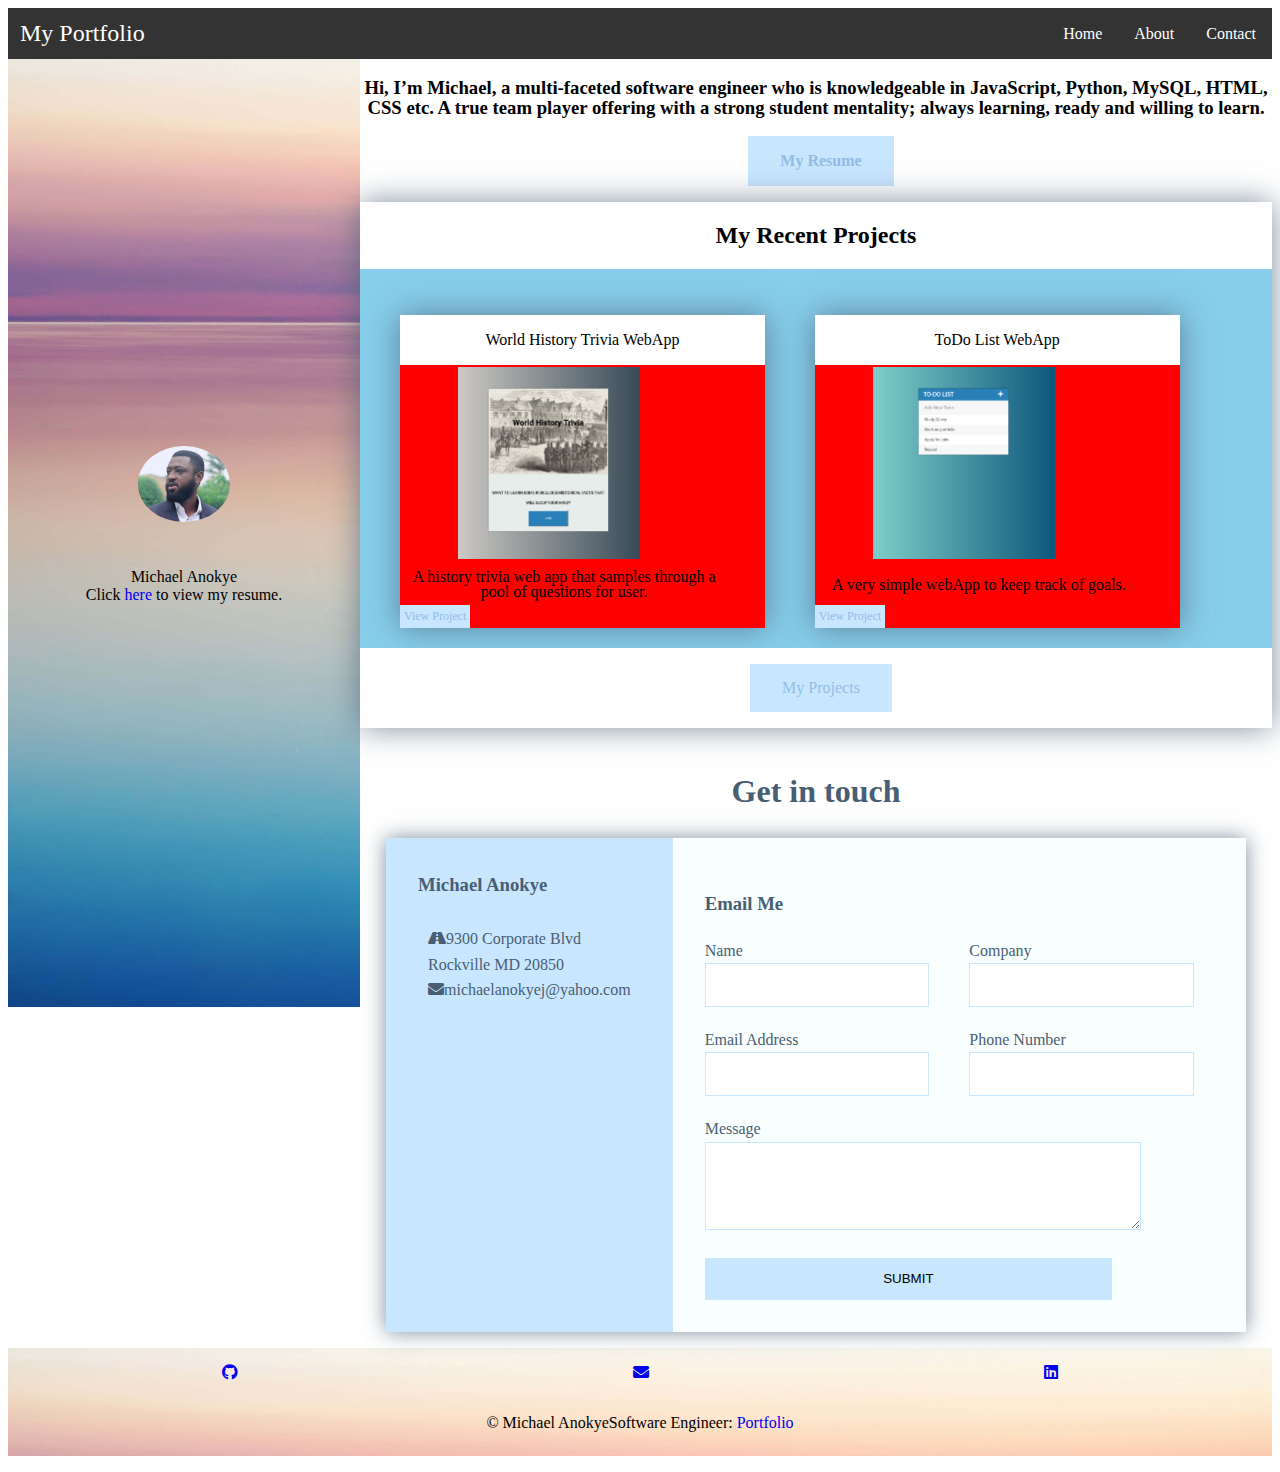
==== index.html @ 2f45b7c4 "added background picture for header" ====
<!DOCTYPE html>
<html lang="en">
<head>
    <meta charset="UTF-8">
    <meta name="viewport" content="width=device-width, initial-scale=1.0">
    <meta http-equiv="X-UA-Compatible" content="ie=edge">
    <link rel="stylesheet" href="assets/css/main.css" />
    <link rel="stylesheet" href="https://cdnjs.cloudflare.com/ajax/libs/font-awesome/5.10.2/css/all.css">
     <link rel="stylesheet" href="https://cdnjs.cloudflare.com/ajax/libs/animate.css/3.7.2/animate.css">
    <link href="https://fonts.googleapis.com/css?family=Roboto" rel="stylesheet">
    <!-- <link href="assets/css/fonts/Roboto" rel="stylesheet"> -->
    <script type="text/javascript" src="assets/js/lib/jquery-3.4.1.min.js"></script>

    <title>My Portfolio</title>
</head>
<body>

    <!-- Navbar -->
    <nav class="navbar">
        <div class="brandTitle"><a href="index.html">My Portfolio</a></div>

        <!-- hanburger menu Markup -->
        <!-- <a href="" class="toggle-button">
            <span class="bar"></span>
            <span class="bar"></span>
            <span class="bar"></span>
        </a> -->
        <div class="navLinks">
            <ul>
                <li><a href="index.html">Home</a></li>
                <li><a href="resume.html" target="_blank">About</a></li>
                <li><a href="#contact">Contact</a></li>
            </ul>
        </div>
    </nav>

    <!-- Header -->
 <!--    Header will stick on the left side when website is opened on a desktop 
    header will go up the stack when it is opened on a mobile device -->
    <div id="wrapper">
        <header id="header" class="center">
            <img src="assets/images/profilePicture.jpg" alt="my profile picture" class="avatar">
            <p>
                Michael Anokye <br />
                Click <a href="resume.html">here</a> to view my resume.
            </p>
        </header>

    <section id ="main">

    <!-- Bio and Heading Section -->
        <div class="bio">
            <h3>Hi, I’m Michael, a multi-faceted software engineer who is knowledgeable in JavaScript, Python, MySQL, HTML, CSS etc. A true team player offering with a strong student mentality; always learning, ready and willing to learn. 
            </h3>
            <ul class="links">
            <li><a class="linkButton center" href="resume.html" >My Resume</a></li>
            </ul>
        </div>

        <!-- <hr /> -->

    <!-- Project Section     -->
        <div id ="projects">
                <h2 class="sectionTitle center">My Recent Projects</h2>
                <div class="projectContainer">
                    <ul>
                        <li> <div class="title">World History Trivia WebApp</div>
                            <!-- <a href="projects/gallery.html" class="image fit" target="_blank"><img src="projects/gallery.gif" alt="picture of gallery website" /></a> -->

                            <img src="assets/images/quizapp.png" alt="quizapp screenshot" class="projectImage">
                            <p class="center description">A history trivia web app that samples through a pool of questions for user.</p>
                            <a href="https://michaelanokyej.github.io/quizapp/" class ="projectButton" target="_blank">View Project</a>

                            <!-- <p class =" center projectButton">View <a href="https://michaelanokyej.github.io/quizapp/"> Project</a></p>  --> 
                        </li>

                        <li> <div class="title">ToDo List WebApp</div>
                           <img src="assets/images/todoList.png" alt="Todo List screenshot" class="projectImage" />
                            <p class="center description">A very simple webApp to keep track of goals.</p>
                            <a href="https://michaelanokyej.github.io/toDoListProject/" class ="projectButton" target="_blank">View Project</a>

                          <!--   <p class =" center projectButton">View <a href="https://michaelanokyej.github.io/toDoListProject/"> Project</a></p>  -->
                        </li>
                    </ul>
            </div>
             <ul class="links center">
            <li><a class="linkButton center" href="projects.html" >My Projects</a></li>
            </ul>
        </div>

        <!-- <hr /> -->

    <!-- Contact Section -->
        <div id= "contact">
          <h1 class="center contactMessage">Get in touch</h1>
          <div class="contactWrapper animated bounceInLeft">
              <div class="myInfo">
                  <h3>Michael Anokye</h3>
                  <ul>
                      <li><i class="fas fa-road"></i>9300 Corporate  Blvd<br /> Rockville MD 20850</li>
                      <li><i class="fas fa-envelope"></i>michaelanokyej@yahoo.com</li>
                  </ul>
              </div>

              <div class="contactForm">
                  <h3>Email Me</h3>
                  <form action="mailto:michaelanokyej@yahoo.com">
                      <p>
                          <label>Name</label>
                          <input type="text" name="name">
                      </p>
                      <p>
                          <label>Company</label>
                          <input type="email" name="company">
                      </p>
                      <p>
                          <label>Email Address</label>
                          <input type="email" name="email">
                      </p>
                      <p>
                          <label>Phone Number</label>
                          <input type="Number" name="phone">
                      </p>
                      <p class="full">
                          <label>Message</label>
                          <textarea name="message" rows="4"></textarea>
                      </p>
                      <p class="full">
                          <button>Submit</button>
                      </p>
                  </form>
              </div>
          </div>
        </div>
    </section>

    </div>

    <!-- Footer -->
    <section id="footer">
        <footer>
        <div class="social">
            <ul class="socials">
                <li class="center"><a href="https://github.com/michaelanokyej"><span class="label"><i class="fab fa-github"></i></span></a></li>
                <li class="center"><a href="mailto:michaelanokyej@yahoo.com"><span class="label"><i class="fas fa-envelope"></i></span></a></li>
                <li class="center"><a href="https://www.linkedin.com/in/michael-anokye-7125ba175/"><span class="label"><i class="fab fa-linkedin"></i></i></span></a></li>
            </ul>
            <ul class="copyright center">
                <li>&copy; Michael Anokye</li><li>Software Engineer: <a target="_blank" href="https://github.com/michaelanokyej">Portfolio</a></li>
            </ul>
        </footer>
    </section>

<script type="text/javascript" src="assets/js/portfolio.js"></script>
</body>
</html>
---- assets/css/main.css ----
body*/
body * {
	font-family: 'Roboto', sans-serif;
	margin: 0;
	padding: 0;
}

a{
	text-decoration: none;
}

/*Wrapper*/
#wrapper{
	/*display: flex;*/
	/*flex-direction: row;*/
	/*align-items: center;*/
	height: 100%;
	width: 100%
}

/*Header*/
header{
padding: 24px;
flex-direction: column;
flex: 1;
}


/*Main body*/
#main{
	/*background-color: #A9BDC1;*/
	display: flex;
	flex: 3;
	flex-direction: column;
	width: 100%;
}

div.bio{
	font-size: 1em;
	font-weight: bold;
	line-height: 20px;
	text-align: center;
}

#projects{
	padding: 0px;
	margin: 0px;
}

/*Contact form on Mobile*/

#contact{
	box-sizing: border-box;
	/* background-color: yellow; */
	color: #485e74;
	line-height: 1.6;
	padding: 1em;
	max-width: 1170px;
	margin: auto;
	margin-right: auto;
}

div.contactWrapper{
	box-shadow: 0 0 20px rgba(72, 94, 115, 0.7);
}

div.contactWrapper > *{
	padding: 1em;
}

div.myInfo{
	background: #c9e6ff;
}

div.myInfo h3{
	text-align: center;
	margin: 0 0 1rem 0;
}

div.myInfo ul{
	text-align: center;
	margin: 0 0 1rem 0;
	padding: 10px;
}

div.contactForm{
	background: #f9feff;
}

div.contactForm form{
	display: grid;
	grid-template-columns: 1fr 1fr;
	grid-gap: 20px;
}

div.contactForm form label{
	display: block;
}

div.contactForm form p{
	margin: 0;
}

div.contactForm form .full{
	grid-column: 1 / 3;
}

div.contactForm form button, div.contactForm form input, div.contactForm form textarea{
	width: 80%;
	padding: 1em;
	border: 1px solid #c9e6ff;
}

div.contactForm form button{
	background: #c9e6ff;
	border: 0;
	text-transform: uppercase;
}

div.contactForm form button:hover, div.contactForm form button:focus{
	background: #92bde7;
	color: #f9feff;
	outline: 0;
	transition: background-color 2s ease-out;
}

#projects{
	box-shadow: 0 0 30px rgba(72, 94, 115, 0.7);
}

div.projectContainer{
	width: 100%;
	overflow: hidden;
	background: skyblue;
	margin: 20px auto;
	padding: 20px 0px;
}

div.projectContainer ul{
	padding: 0px;
	margin: 0px;
	width: 100%;
	/* box-shadow: 0 0 20px rgba(72, 94, 115, 0.7); */
	/* height: 500px; */
}

div.projectContainer ul li{
	box-shadow: 0 0 30px rgba(72, 94, 115, 0.7);
	list-style: none;
	float: left;
	width: 100%;
	/* height: 350px; */
	background: red;
	margin: 20px 20px 0px 0px;
	box-sizing: border-box;
	/* border: 2px solid black; */
}

div.projectContainer ul li:hover{
	opacity: 0.9;
}

div.projectContainer ul li .title{
	width: 100%;
	height: 50px;
	line-height: 50px;
	/* border: 1px solid black; */
	background-color: white;
	text-align: center;
}

div.projectContainer ul li .projectImage {
	width: 70%;
	padding-left: 24px;
	padding-right: 24px;
	padding-top: 0;
	padding-bottom: 0px;
	/*padding: 24px;*/
	margin: 2px 10px 0px 15px;
	/* margin: 0 10px; */
	/*align-items: center;*/
}

div.projectContainer ul li .description{
	width: 100%;
	height: 10px;
	line-height: 15px;
	margin: 0px;
	padding-top: 16px;
	/*background-color: white;*/
	text-align: center;
}

div.projectContainer ul li .title:hover{
	background: blue;
	color: white;
}

a.projectButton{
	background: #c9e6ff;
	/* position: absolute; */
	/* top: 30%; */
	/* right: 40%; */
	/* bottom: 50%; */
	/* width: 100%; */
	border: none;
  	color: #92bde7;
  	padding: 4px 4px;
  	/* margin-left: 80px; */
  	margin-top: 16px;
	/* text-align: center; */
	/* display: none; */
	/* Apply below style when hovered on  */
  	display: inline-block;
  	font-size: 12px;
}

a.projectButton:hover, a.projectButton:focus{
	background: #92bde7;
	color: #f9feff;
	outline: 0;
	transition: background-color 2s ease-out;
}

div.social > ul.socials{
	display: flex;
	justify-content: space-around;
	list-style: none;
	margin-top: 0;
	padding: 16px;
}

div.social > ul.copyright{
	text-align: center;
	list-style: none;
	padding-bottom: 24px;
	padding-left: 10px;
	padding-right: 10px;
}

hr{
	border: 10px solid #94D7F2;
    border-radius: 5px;
    width: 90%;
    margin-left: 4px;
    margin-right: 16px;
    /*padding: 16px;*/
}

.navbar{
	display: flex;
	justify-content: space-between;
	align-items: center;
	background-color: #333;
	flex-direction: column;
	color: white;
	width: 100%
}



.navLinks li a{
	color: white;
	padding: 1rem;
	display: block;
}

.navLinks ul{
	margin: 0;
	padding: 0;
	display: flex;
}

.brandTitle{
	font-size: 1.5rem;
	margin: .5em;
}

.brandTitle a{
	color: white;
}

/* hanburger menu style  */
/* .toggle-button{
	position: absolute;
	top: 1.5rem;
	right: 1rem;
	display: none;
	flex-direction: column;
	justify-content: space-between;
	width: 30px;
	height: 20px;
}

.toggle-button .bar{
	height: 3px;
	width: 100%;
	background-color: white;
	border-radius: 10px;
} */



#header, #footer {
	/* background-color: #E3F6F2; */
	background-image: url("background.jpg");
	background-size: cover;
}



header > p{
	text-align: center;

}

#header .avatar {
  display: block;
  margin-left: auto;
  margin-right: auto;
  margin-bottom: 30px;
  width: 30%;
  border-radius: 50%;
}

li {
  list-style-type: none;
}

ul.links{
  padding-left: 10px;
}

li > a.linkButton{
	/*border: 1px solid red;*/
	background-color: #c9e6ff;
  border: none;
  color: #92bde7;
  padding: 15px 32px;
  text-align: center;
  text-decoration: none;
  display: inline-block;
  font-size: 16px;
}

li > a:hover, li > a:focus{
  /*box-shadow: 0 0 2px 1px rgba(113, 245, 137, 0.5);*/
  border: 5px solid #F2B3D6;
  outline: 0;
  transition: background-color 2s ease-out;
  background: #92bde7;
  color: white;
}

.center{
	display: flex;
	align-items: center;
	justify-content: center;
}




/*LARGE SCREENS*/

@media screen and (min-width: 600px){

	div.projectContainer{
	width: 100%;
	overflow: hidden;
	background: skyblue;
	margin: 2px 10px 0px 0px;
	padding: 20px 0px;
	}

	div.projectContainer ul{
	padding: 0px;
	margin: 2px 10px 0px 10px;
	/*margin: 0px;*/
	}

	div.projectContainer ul li{
		width: 40%;
		margin-top: 24px;
		margin-left: 30px;
		/*padding-left: 16px;*/
	}

	div.projectContainer ul li .title{
		width: 100%;
		height: 50px;
		line-height: 50px;
		background-color: white;
		text-align: center;
	}

	div.projectContainer ul li .projectImage {
		width: 50%;
		height: 60%;
		padding-left: 8px;
		padding-right: 8px;
		margin: 2px 10px 0px 50px;
		/* display: flex; */
		/* align-items: center; */
	}

	div.projectContainer ul li .description{
		width: 90%;
		height: 10px;
		line-height: 15px;
		/*background-color: white;*/
		text-align: center;
	}

	hr{
		width: 80%;
		margin-left: 56px;
		margin-right: 0px;
	}

	/*contact for section*/

	div.contactWrapper{
		display: grid;
		grid-template-columns: 1fr 2fr;
	}

	div.contactWrapper > *{
		padding: 2em;
	}

	div.myInfo h3, div.myInfo ul, h1.contactMessage{
		text-align: left;
	}

	.navbar{
		flex-direction: row;
	}
}

/* DESKTOP SCREENS */

@media screen and (min-width: 1024px){
	#wrapper{
		display: flex;
		/*flex-direction: row;*/
		align-items: center;
		height: 100%;
		width: 100%;
	}
	
	/*Header*/
	header{
	display: flex;
	align-self: stretch;
	padding: 24px;
	flex-direction: column;
	flex: 1;
	height: 100vh;
	}
	
	
	/*Main body*/
	#main{
		/*background-color: #A9BDC1;*/
		display: flex;
		flex: 3;
		/* flex-direction: column; */
		width: 100%;
	}

	#footer{
		width: 100%;
		height: 100%;
	}
}
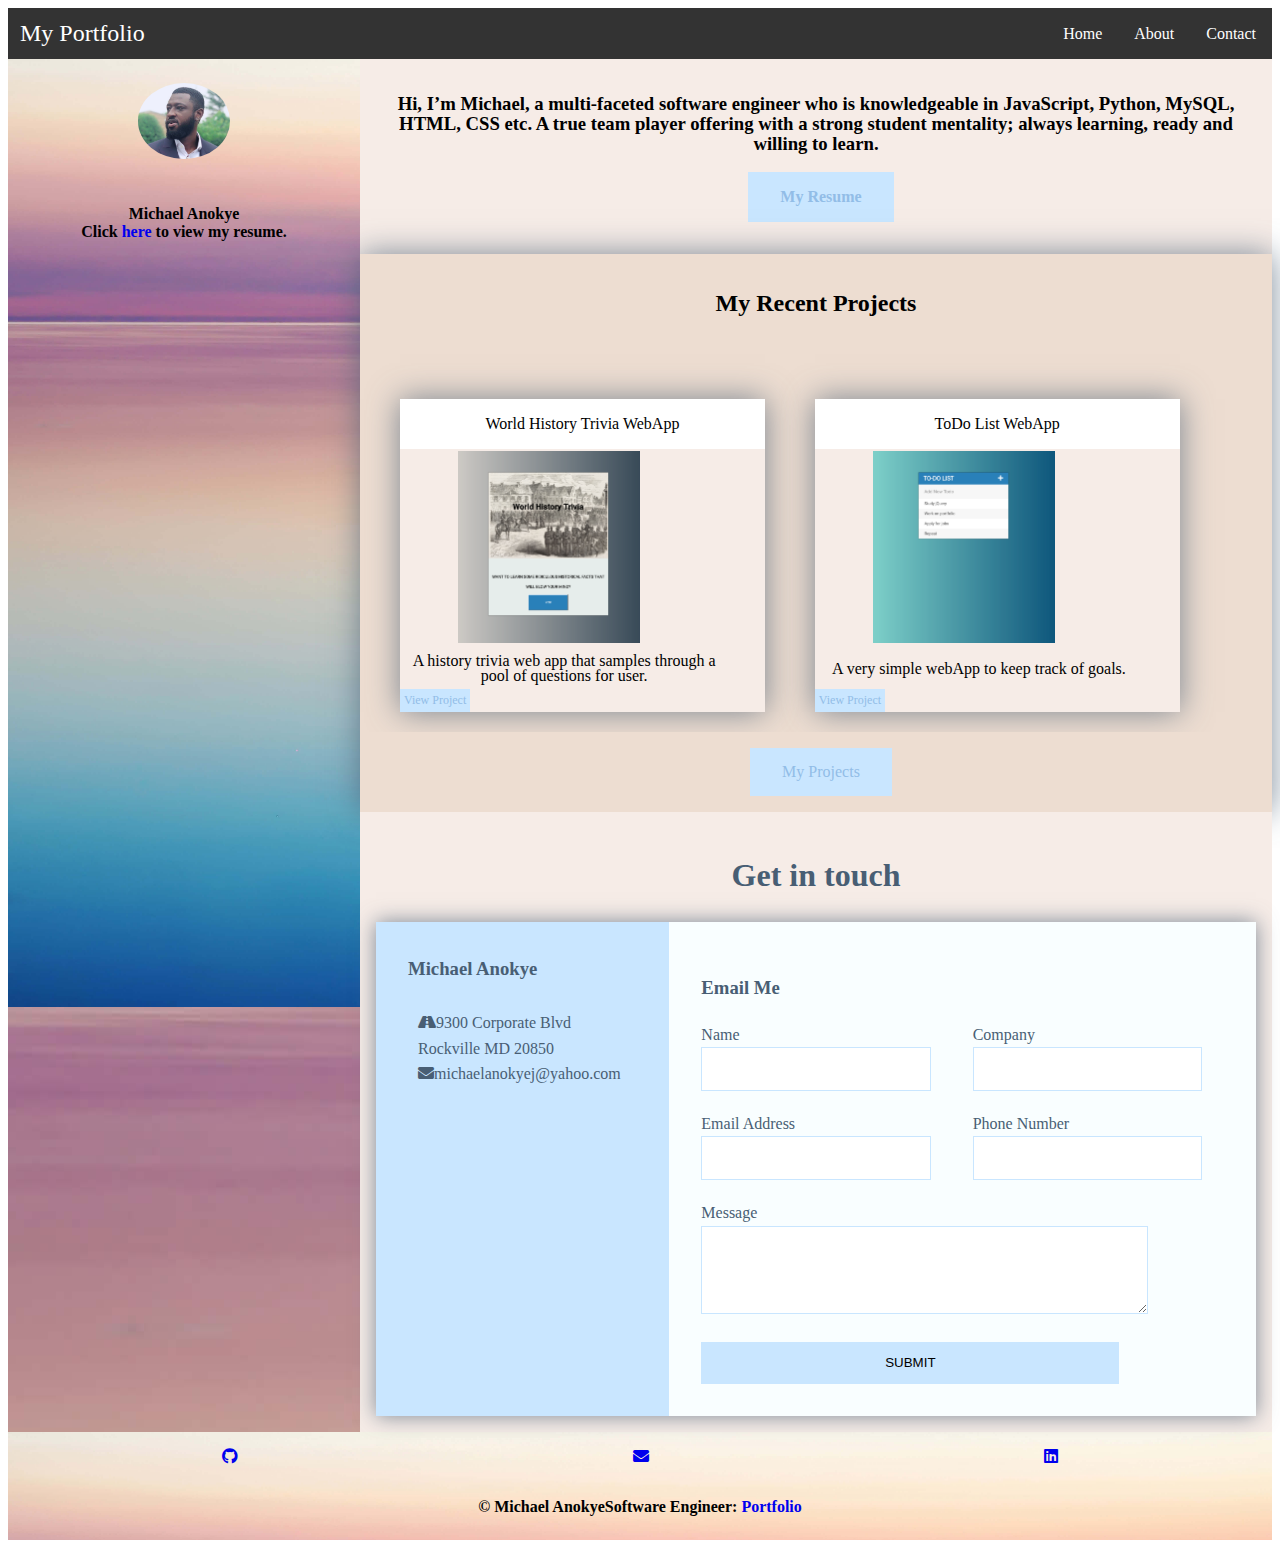
==== commit ec0c9440: "All markup and styles completed." ====
--- a/index.html
+++ b/index.html
@@ -38,11 +38,11 @@
  <!--    Header will stick on the left side when website is opened on a desktop 
     header will go up the stack when it is opened on a mobile device -->
     <div id="wrapper">
-        <header id="header" class="center">
+        <header id="header">
             <img src="assets/images/profilePicture.jpg" alt="my profile picture" class="avatar">
             <p>
                 Michael Anokye <br />
-                Click <a href="resume.html">here</a> to view my resume.
+                Click <a href="resume.html" target="_blank">here</a> to view my resume.
             </p>
         </header>
 
@@ -53,7 +53,7 @@
             <h3>Hi, I’m Michael, a multi-faceted software engineer who is knowledgeable in JavaScript, Python, MySQL, HTML, CSS etc. A true team player offering with a strong student mentality; always learning, ready and willing to learn. 
             </h3>
             <ul class="links">
-            <li><a class="linkButton center" href="resume.html" >My Resume</a></li>
+            <li><a class="linkButton center" href="resume.html" target="_blank">My Resume</a></li>
             </ul>
         </div>
 
@@ -84,7 +84,7 @@
                     </ul>
             </div>
              <ul class="links center">
-            <li><a class="linkButton center" href="projects.html" >My Projects</a></li>
+            <li><a class="linkButton center" href="projects.html">My Projects</a></li>
             </ul>
         </div>
 
--- a/assets/css/main.css
+++ b/assets/css/main.css
@@ -15,7 +15,8 @@
 	/*flex-direction: row;*/
 	/*align-items: center;*/
 	height: 100%;
-	width: 100%
+	width: 100%;
+	background-image: url("background.jpg");
 }
 
 /*Header*/
@@ -40,24 +41,31 @@
 	font-weight: bold;
 	line-height: 20px;
 	text-align: center;
+	background: #F6ECE7;
+	padding: 16px;
 }
 
 #projects{
 	padding: 0px;
 	margin: 0px;
+	background: #EDDDD1;
+}
+
+h2.sectionTitle{
+	padding: 16px;
 }
 
 /*Contact form on Mobile*/
 
 #contact{
 	box-sizing: border-box;
-	/* background-color: yellow; */
+	background: #F6ECE7;
 	color: #485e74;
 	line-height: 1.6;
 	padding: 1em;
 	max-width: 1170px;
-	margin: auto;
-	margin-right: auto;
+	margin: 0;
+	/* margin-right: auto; */
 }
 
 div.contactWrapper{
@@ -131,7 +139,7 @@
 div.projectContainer{
 	width: 100%;
 	overflow: hidden;
-	background: skyblue;
+	/* background: skyblue; */
 	margin: 20px auto;
 	padding: 20px 0px;
 }
@@ -150,7 +158,7 @@
 	float: left;
 	width: 100%;
 	/* height: 350px; */
-	background: red;
+	background: #F6ECE7;
 	margin: 20px 20px 0px 0px;
 	box-sizing: border-box;
 	/* border: 2px solid black; */
@@ -192,7 +200,7 @@
 }
 
 div.projectContainer ul li .title:hover{
-	background: blue;
+	background: #c9e6ff;
 	color: white;
 }
 
@@ -305,6 +313,7 @@
 	/* background-color: #E3F6F2; */
 	background-image: url("background.jpg");
 	background-size: cover;
+	font-weight: bold;
 }
 
 
@@ -368,7 +377,7 @@
 	div.projectContainer{
 	width: 100%;
 	overflow: hidden;
-	background: skyblue;
+	/* background: skyblue; */
 	margin: 2px 10px 0px 0px;
 	padding: 20px 0px;
 	}
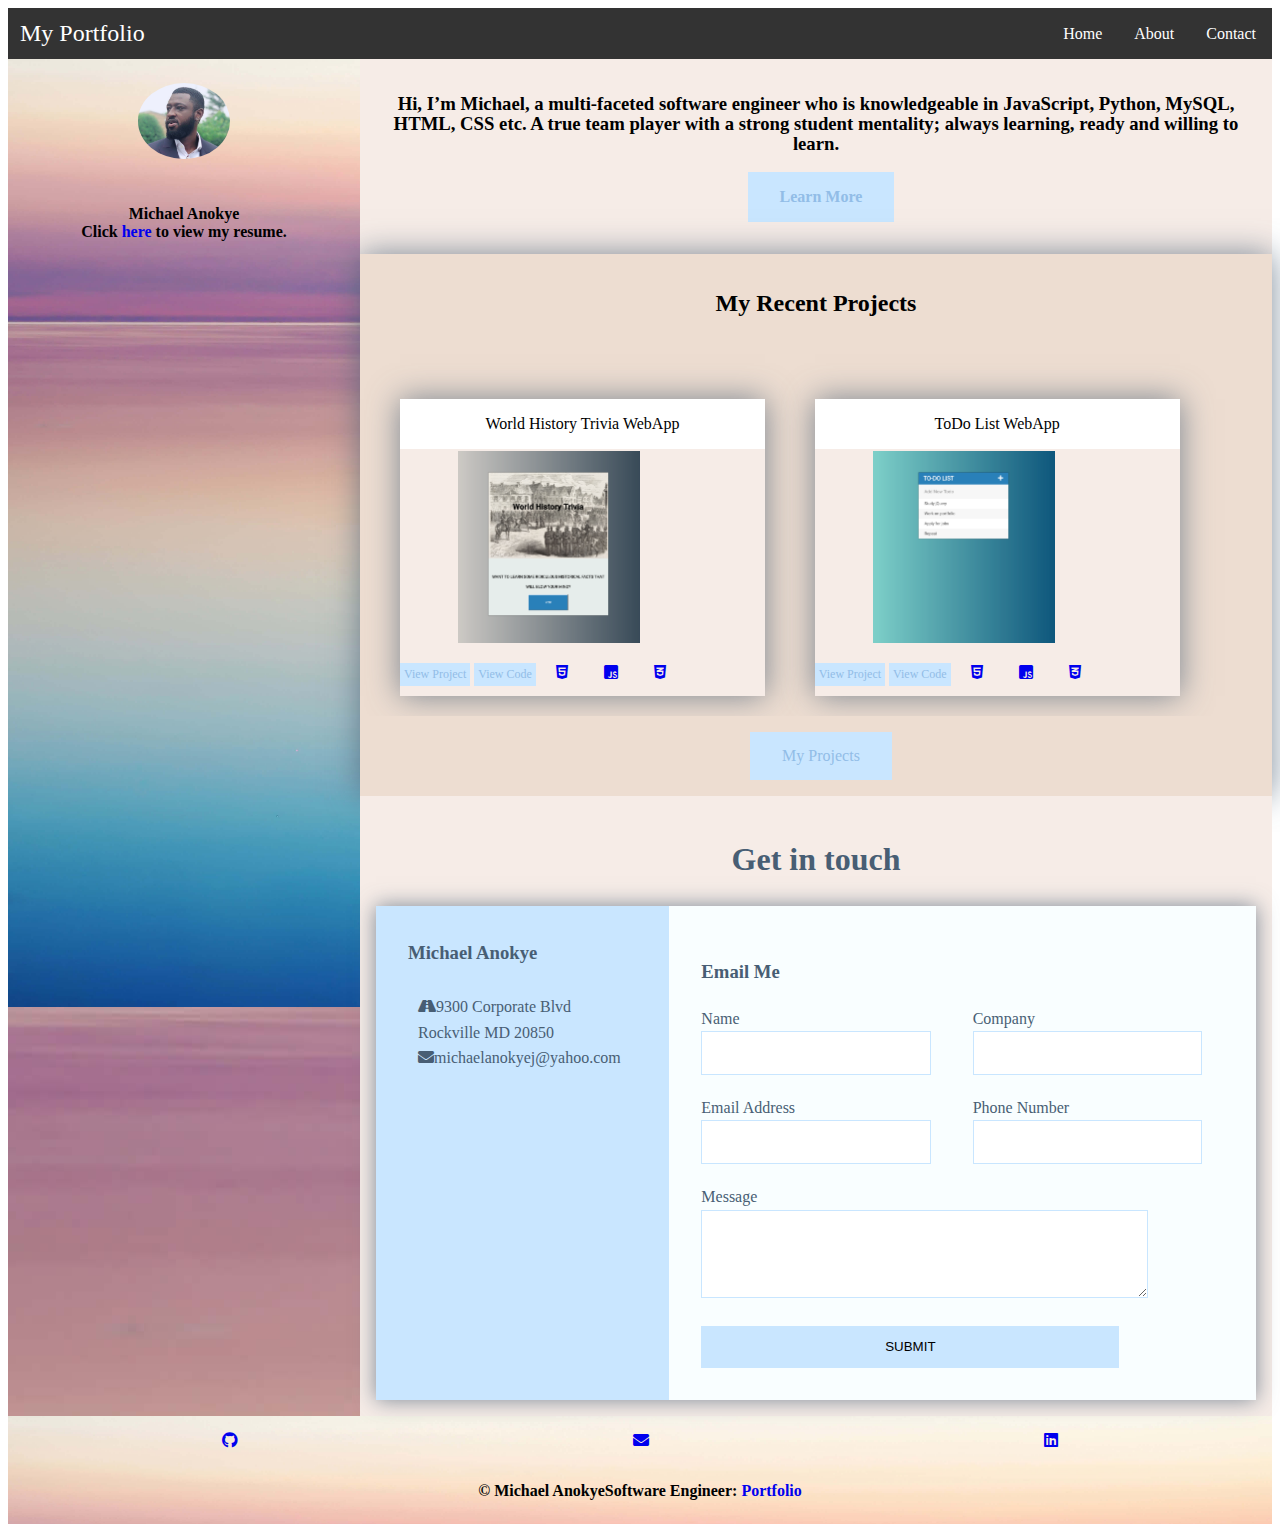
==== commit 4564d9c3: "added styles to meet requirements" ====
--- a/index.html
+++ b/index.html
@@ -8,7 +8,6 @@
     <link rel="stylesheet" href="https://cdnjs.cloudflare.com/ajax/libs/font-awesome/5.10.2/css/all.css">
      <link rel="stylesheet" href="https://cdnjs.cloudflare.com/ajax/libs/animate.css/3.7.2/animate.css">
     <link href="https://fonts.googleapis.com/css?family=Roboto" rel="stylesheet">
-    <!-- <link href="assets/css/fonts/Roboto" rel="stylesheet"> -->
     <script type="text/javascript" src="assets/js/lib/jquery-3.4.1.min.js"></script>
 
     <title>My Portfolio</title>
@@ -50,10 +49,10 @@
 
     <!-- Bio and Heading Section -->
         <div class="bio">
-            <h3>Hi, I’m Michael, a multi-faceted software engineer who is knowledgeable in JavaScript, Python, MySQL, HTML, CSS etc. A true team player offering with a strong student mentality; always learning, ready and willing to learn. 
+            <h3>Hi, I’m Michael, a multi-faceted software engineer who is knowledgeable in JavaScript, Python, MySQL, HTML, CSS etc. A true team player with a strong student mentality; always learning, ready and willing to learn. 
             </h3>
             <ul class="links">
-            <li><a class="linkButton center" href="resume.html" target="_blank">My Resume</a></li>
+            <li><a class="linkButton center" href="resume.html" target="_blank">Learn More</a></li>
             </ul>
         </div>
 
@@ -64,21 +63,32 @@
                 <h2 class="sectionTitle center">My Recent Projects</h2>
                 <div class="projectContainer">
                     <ul>
-                        <li> <div class="title">World History Trivia WebApp</div>
+                        <li id="projectInfo"> 
+                            <div class="title">World History Trivia WebApp</div>
                             <!-- <a href="projects/gallery.html" class="image fit" target="_blank"><img src="projects/gallery.gif" alt="picture of gallery website" /></a> -->
 
                             <img src="assets/images/quizapp.png" alt="quizapp screenshot" class="projectImage">
                             <p class="center description">A history trivia web app that samples through a pool of questions for user.</p>
-                            <a href="https://michaelanokyej.github.io/quizapp/" class ="projectButton" target="_blank">View Project</a>
-
+                            <div class="project-links">
+                            <a href="https://michaelanokyej.github.io/quizapp/" class ="projectButton center" target="_blank">View Project</a>
+                            <a href="https://github.com/michaelanokyej/quizapp" class ="projectButton center" target="_blank">View Code</a>
+                            <a href="#"><i class="fab fa-html5"></i></a> 
+                            <a href="#"><i class="fab fa-js-square"></i></a> 
+                            <a href="#"><i class="fab fa-css3-alt"></i></a> 
+                            </div>
                             <!-- <p class =" center projectButton">View <a href="https://michaelanokyej.github.io/quizapp/"> Project</a></p>  --> 
                         </li>
 
-                        <li> <div class="title">ToDo List WebApp</div>
+                        <li id="projectInfo"> <div class="title">ToDo List WebApp</div>
                            <img src="assets/images/todoList.png" alt="Todo List screenshot" class="projectImage" />
                             <p class="center description">A very simple webApp to keep track of goals.</p>
+                            <div class="project-links">
                             <a href="https://michaelanokyej.github.io/toDoListProject/" class ="projectButton" target="_blank">View Project</a>
-
+                            <a href="https://github.com/michaelanokyej/toDoListProject" class ="projectButton" target="_blank">View Code</a>
+                            <a href="#"><i class="fab fa-html5"></i></a> 
+                            <a href="#"><i class="fab fa-js-square"></i></a> 
+                            <a href="#"><i class="fab fa-css3-alt"></i></a> 
+                            </div>
                           <!--   <p class =" center projectButton">View <a href="https://michaelanokyej.github.io/toDoListProject/"> Project</a></p>  -->
                         </li>
                     </ul>
--- a/assets/css/main.css
+++ b/assets/css/main.css
@@ -183,11 +183,27 @@
 	padding-right: 24px;
 	padding-top: 0;
 	padding-bottom: 0px;
+	/* float: inline-end; */
 	/*padding: 24px;*/
 	margin: 2px 10px 0px 15px;
 	/* margin: 0 10px; */
 	/*align-items: center;*/
 }
+
+div.project-links{
+	display: flex;
+	display: inline-block;
+	width: 100%;
+	/* align-items: center; */
+	/* justify-content: center; */
+}
+
+div.project-links .fab, div.project-links .fas{
+	/* justify-content: space-around;	 */
+	/* height: 20px; */
+	padding: 16px;
+}
+
 
 div.projectContainer ul li .description{
 	width: 100%;
@@ -197,6 +213,7 @@
 	padding-top: 16px;
 	/*background-color: white;*/
 	text-align: center;
+	display: none;
 }
 
 div.projectContainer ul li .title:hover{
@@ -352,7 +369,7 @@
   font-size: 16px;
 }
 
-li > a:hover, li > a:focus{
+li > a:hover, li > a:focus, div.project-links a:hover, div.project-links a:focus{
   /*box-shadow: 0 0 2px 1px rgba(113, 245, 137, 0.5);*/
   border: 5px solid #F2B3D6;
   outline: 0;
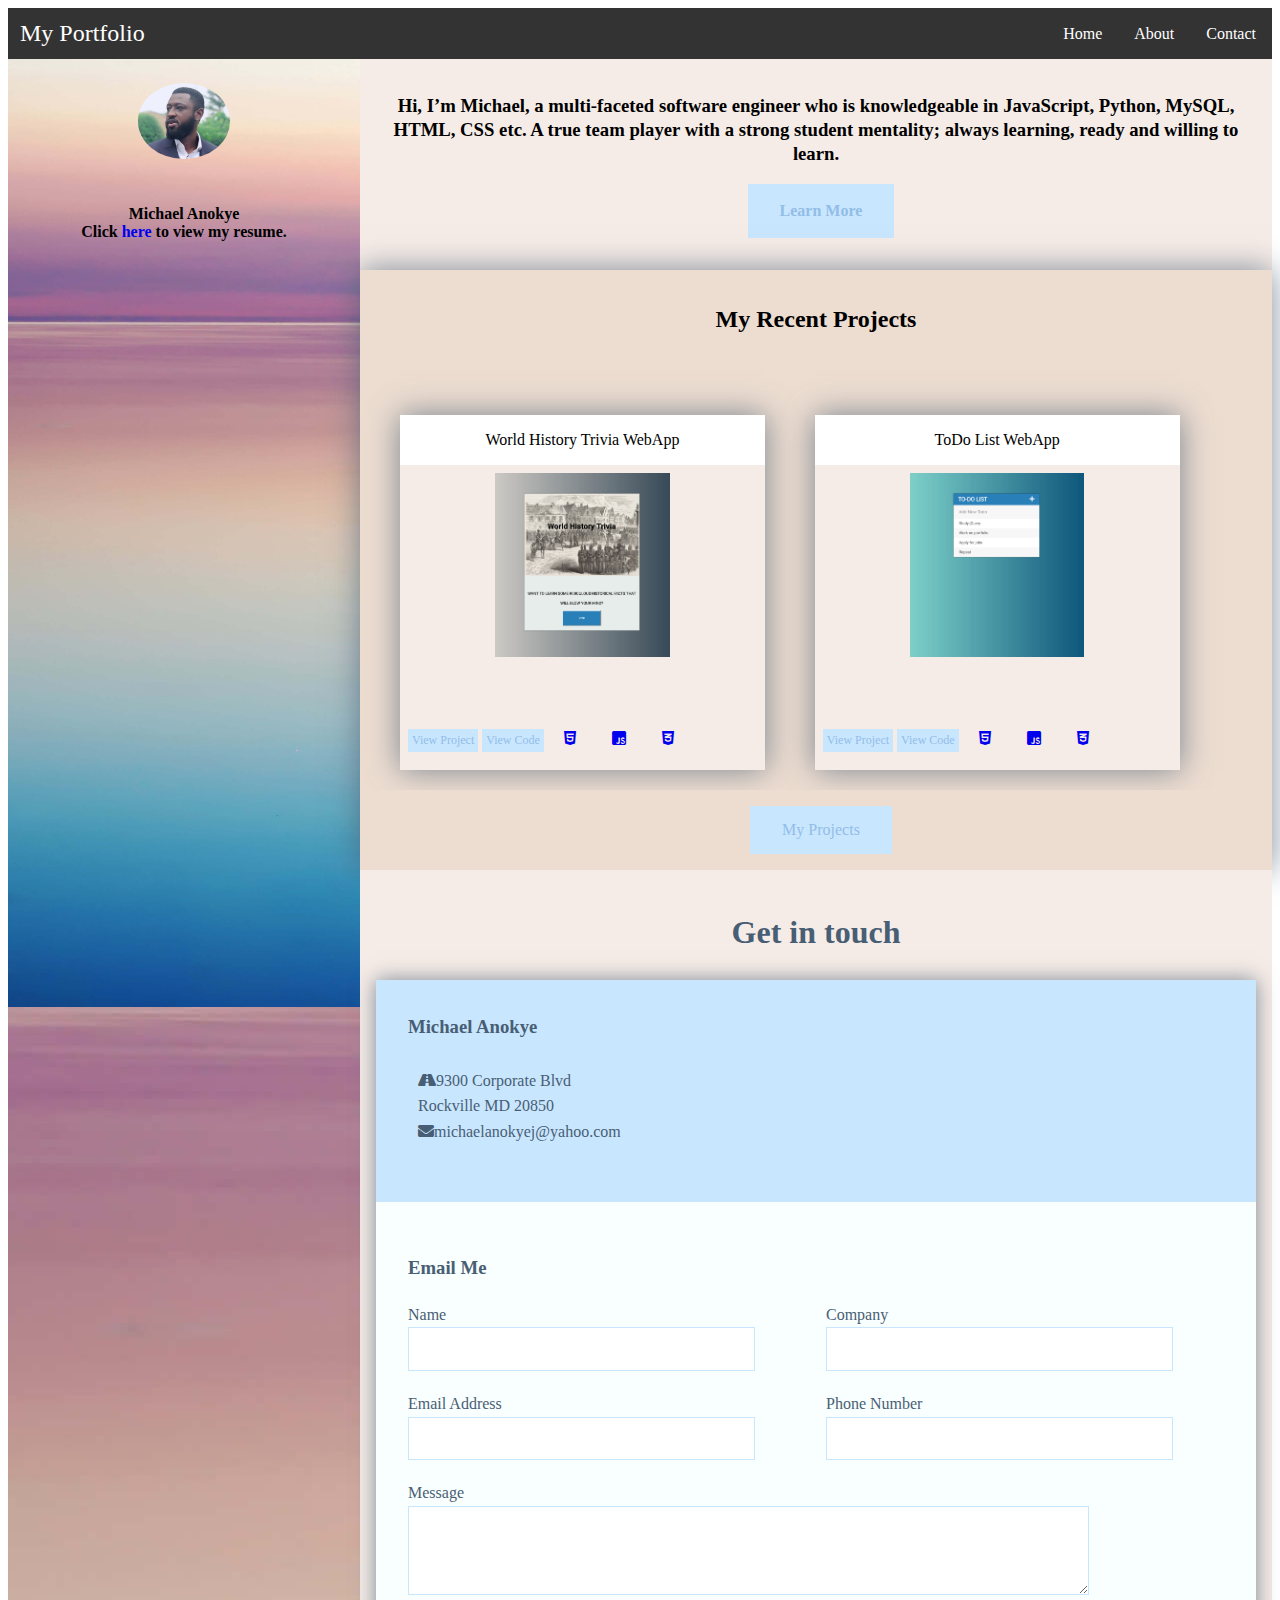
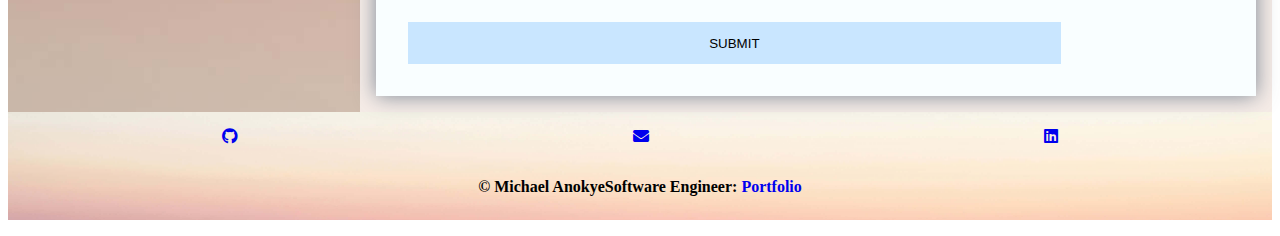
==== commit 3d054c73: "added more styling" ====
--- a/index.html
+++ b/index.html
@@ -62,13 +62,16 @@
         <div id ="projects">
                 <h2 class="sectionTitle center">My Recent Projects</h2>
                 <div class="projectContainer">
-                    <ul>
-                        <li id="projectInfo"> 
+                    <ul id="projectInfo">
+                        <li> 
                             <div class="title">World History Trivia WebApp</div>
                             <!-- <a href="projects/gallery.html" class="image fit" target="_blank"><img src="projects/gallery.gif" alt="picture of gallery website" /></a> -->
-
+                            <div class="imgWrapper">
                             <img src="assets/images/quizapp.png" alt="quizapp screenshot" class="projectImage">
+                            </div>
+                            <div class="paraWrapper">
                             <p class="center description">A history trivia web app that samples through a pool of questions for user.</p>
+                            </div>
                             <div class="project-links">
                             <a href="https://michaelanokyej.github.io/quizapp/" class ="projectButton center" target="_blank">View Project</a>
                             <a href="https://github.com/michaelanokyej/quizapp" class ="projectButton center" target="_blank">View Code</a>
@@ -79,9 +82,13 @@
                             <!-- <p class =" center projectButton">View <a href="https://michaelanokyej.github.io/quizapp/"> Project</a></p>  --> 
                         </li>
 
-                        <li id="projectInfo"> <div class="title">ToDo List WebApp</div>
-                           <img src="assets/images/todoList.png" alt="Todo List screenshot" class="projectImage" />
+                        <li> <div class="title">ToDo List WebApp</div>
+                            <div class="imgWrapper">
+                             <img src="assets/images/todoList.png" alt="Todo List screenshot" class="projectImage" />
+                            </div>
+                           <div class="paraWrapper">
                             <p class="center description">A very simple webApp to keep track of goals.</p>
+                            </div>
                             <div class="project-links">
                             <a href="https://michaelanokyej.github.io/toDoListProject/" class ="projectButton" target="_blank">View Project</a>
                             <a href="https://github.com/michaelanokyej/toDoListProject" class ="projectButton" target="_blank">View Code</a>
--- a/assets/css/main.css
+++ b/assets/css/main.css
@@ -39,16 +39,10 @@
 div.bio{
 	font-size: 1em;
 	font-weight: bold;
-	line-height: 20px;
+	line-height: 1.5rem;
 	text-align: center;
 	background: #F6ECE7;
 	padding: 16px;
-}
-
-#projects{
-	padding: 0px;
-	margin: 0px;
-	background: #EDDDD1;
 }
 
 h2.sectionTitle{
@@ -134,6 +128,9 @@
 
 #projects{
 	box-shadow: 0 0 30px rgba(72, 94, 115, 0.7);
+	padding: 0px;
+	margin: 0px;
+	background: #EDDDD1;
 }
 
 div.projectContainer{
@@ -150,6 +147,13 @@
 	width: 100%;
 	/* box-shadow: 0 0 20px rgba(72, 94, 115, 0.7); */
 	/* height: 500px; */
+}
+
+div.imgWrapper{
+	display: flex;
+    align-items: center;
+    justify-content: center;
+    padding: 8px;
 }
 
 div.projectContainer ul li{
@@ -183,19 +187,14 @@
 	padding-right: 24px;
 	padding-top: 0;
 	padding-bottom: 0px;
-	/* float: inline-end; */
-	/*padding: 24px;*/
-	margin: 2px 10px 0px 15px;
-	/* margin: 0 10px; */
-	/*align-items: center;*/
+	margin: 0;
 }
 
 div.project-links{
 	display: flex;
 	display: inline-block;
-	width: 100%;
-	/* align-items: center; */
-	/* justify-content: center; */
+	padding: 8px;
+	width: 100%;
 }
 
 div.project-links .fab, div.project-links .fas{
@@ -210,10 +209,16 @@
 	height: 10px;
 	line-height: 15px;
 	margin: 0px;
+	font-family: 'Roboto', sans-serif;
+	font-size: bold;
 	padding-top: 16px;
 	/*background-color: white;*/
 	text-align: center;
 	display: none;
+}
+
+div.paraWrapper{
+	height: 40px;
 }
 
 div.projectContainer ul li .title:hover{
@@ -394,7 +399,6 @@
 	div.projectContainer{
 	width: 100%;
 	overflow: hidden;
-	/* background: skyblue; */
 	margin: 2px 10px 0px 0px;
 	padding: 20px 0px;
 	}
@@ -425,24 +429,24 @@
 		height: 60%;
 		padding-left: 8px;
 		padding-right: 8px;
-		margin: 2px 10px 0px 50px;
+		margin: 0;
 		/* display: flex; */
 		/* align-items: center; */
 	}
 
-	div.projectContainer ul li .description{
+	/* div.projectContainer ul li .description{
 		width: 90%;
 		height: 10px;
 		line-height: 15px;
 		/*background-color: white;*/
-		text-align: center;
-	}
-
-	hr{
+		/* text-align: center; */
+	/* } */ */
+
+	/* hr{
 		width: 80%;
 		margin-left: 56px;
 		margin-right: 0px;
-	}
+	} */
 
 	/*contact for section*/
 
@@ -469,7 +473,6 @@
 @media screen and (min-width: 1024px){
 	#wrapper{
 		display: flex;
-		/*flex-direction: row;*/
 		align-items: center;
 		height: 100%;
 		width: 100%;
@@ -488,10 +491,8 @@
 	
 	/*Main body*/
 	#main{
-		/*background-color: #A9BDC1;*/
 		display: flex;
 		flex: 3;
-		/* flex-direction: column; */
 		width: 100%;
 	}
 
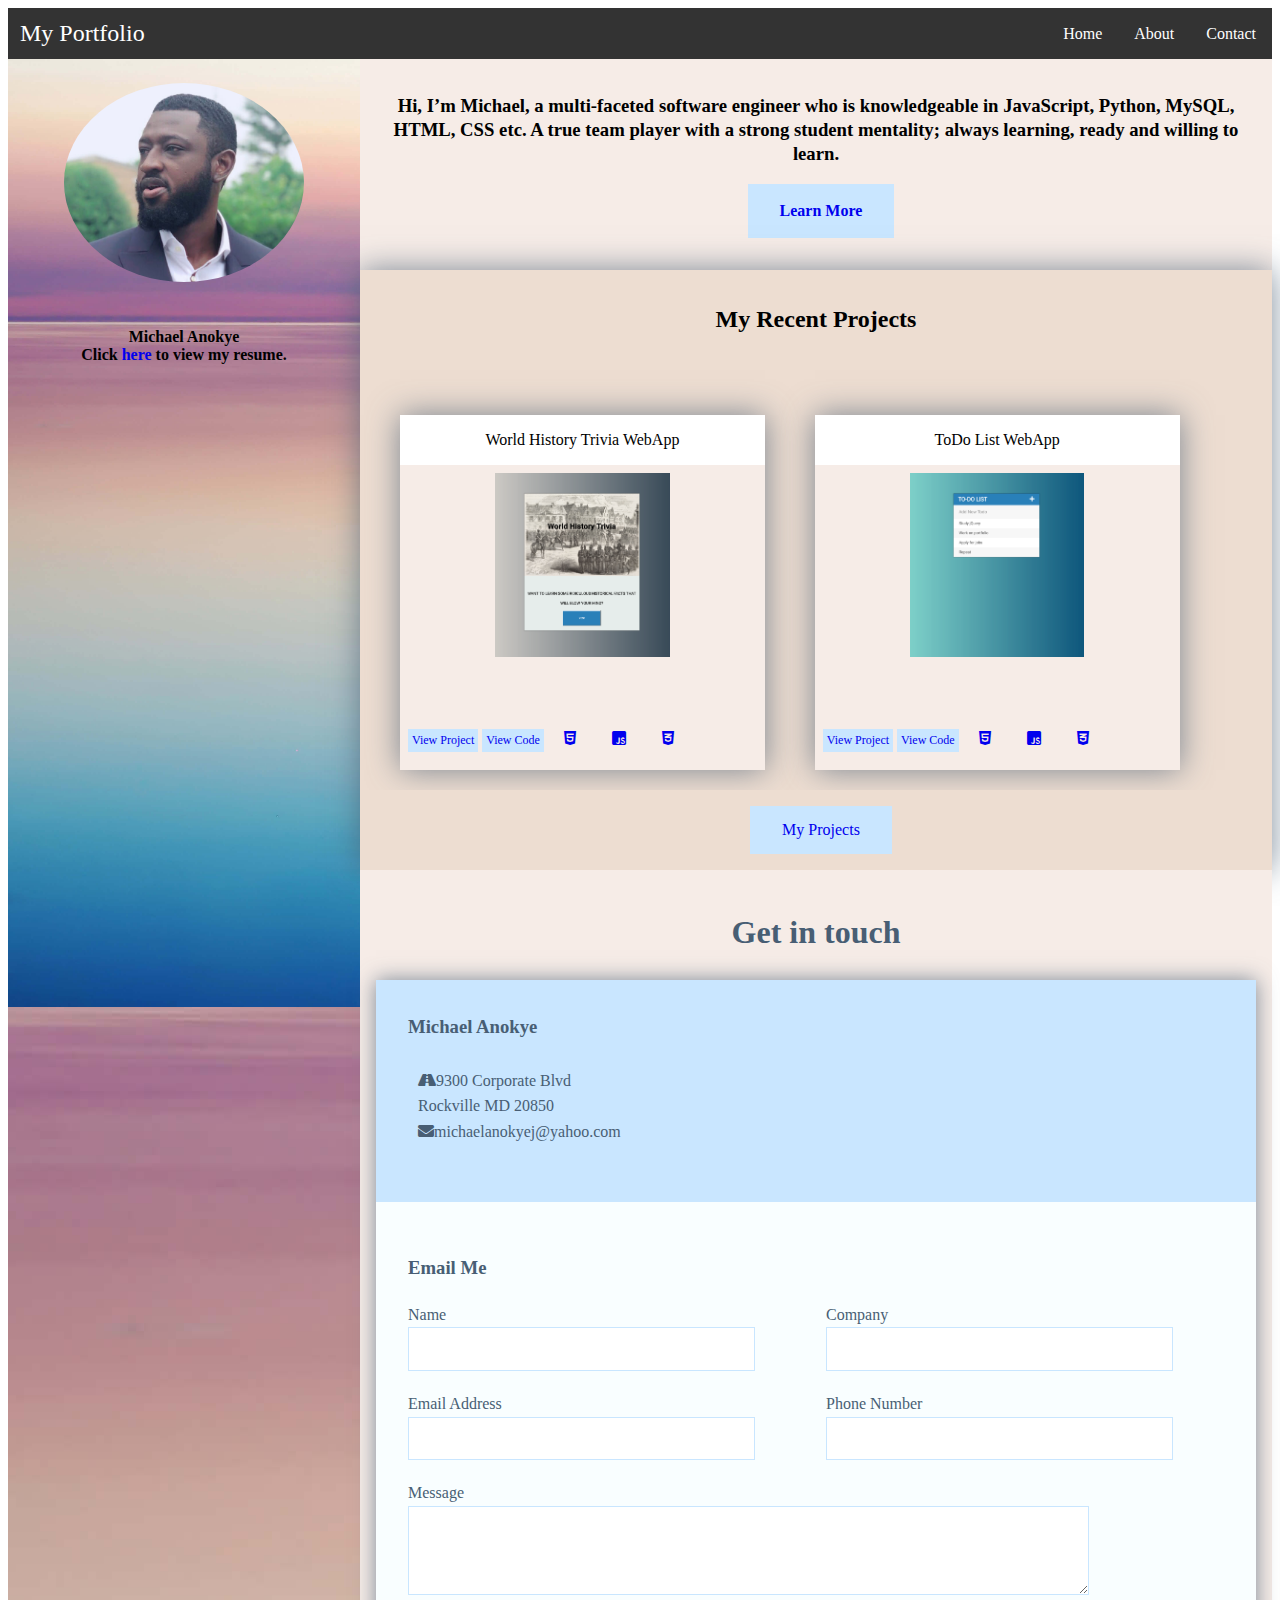
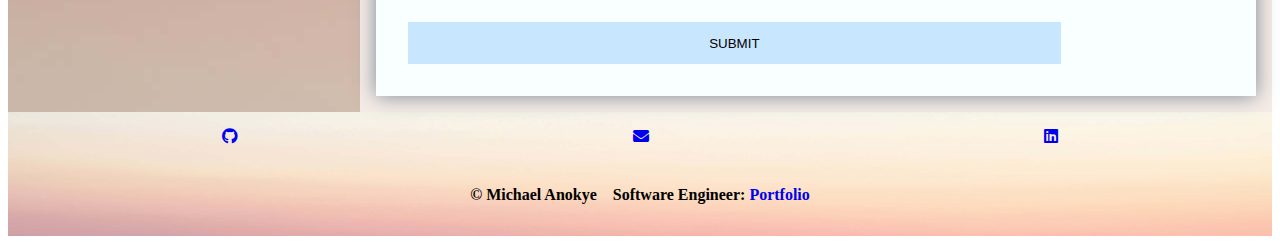
==== commit f9caf918: "added recommendations" ====
--- a/index.html
+++ b/index.html
@@ -63,7 +63,7 @@
                 <h2 class="sectionTitle center">My Recent Projects</h2>
                 <div class="projectContainer">
                     <ul id="projectInfo">
-                        <li> 
+                        <li class="projectLi"> 
                             <div class="title">World History Trivia WebApp</div>
                             <!-- <a href="projects/gallery.html" class="image fit" target="_blank"><img src="projects/gallery.gif" alt="picture of gallery website" /></a> -->
                             <div class="imgWrapper">
@@ -82,7 +82,8 @@
                             <!-- <p class =" center projectButton">View <a href="https://michaelanokyej.github.io/quizapp/"> Project</a></p>  --> 
                         </li>
 
-                        <li> <div class="title">ToDo List WebApp</div>
+                        <li class="projectLi"> 
+                            <div class="title">ToDo List WebApp</div>
                             <div class="imgWrapper">
                              <img src="assets/images/todoList.png" alt="Todo List screenshot" class="projectImage" />
                             </div>
--- a/assets/css/main.css
+++ b/assets/css/main.css
@@ -234,7 +234,7 @@
 	/* bottom: 50%; */
 	/* width: 100%; */
 	border: none;
-  	color: #92bde7;
+  	/* color: #92bde7; */
   	padding: 4px 4px;
   	/* margin-left: 80px; */
   	margin-top: 16px;
@@ -266,16 +266,21 @@
 	padding-bottom: 24px;
 	padding-left: 10px;
 	padding-right: 10px;
-}
-
-hr{
+	/* margin-left: 16px; */
+}
+
+div.social > ul.copyright > li{
+	padding: 8px;
+}
+
+/* hr{
 	border: 10px solid #94D7F2;
     border-radius: 5px;
     width: 90%;
     margin-left: 4px;
-    margin-right: 16px;
+    margin-right: 16px; */
     /*padding: 16px;*/
-}
+/* } */
 
 .navbar{
 	display: flex;
@@ -351,6 +356,7 @@
   margin-right: auto;
   margin-bottom: 30px;
   width: 30%;
+  height: auto;
   border-radius: 50%;
 }
 
@@ -366,7 +372,7 @@
 	/*border: 1px solid red;*/
 	background-color: #c9e6ff;
   border: none;
-  color: #92bde7;
+  /* color: #92bde7; */
   padding: 15px 32px;
   text-align: center;
   text-decoration: none;
@@ -376,7 +382,7 @@
 
 li > a:hover, li > a:focus, div.project-links a:hover, div.project-links a:focus{
   /*box-shadow: 0 0 2px 1px rgba(113, 245, 137, 0.5);*/
-  border: 5px solid #F2B3D6;
+  /* border: 5px solid #F2B3D6; */
   outline: 0;
   transition: background-color 2s ease-out;
   background: #92bde7;
@@ -395,6 +401,16 @@
 /*LARGE SCREENS*/
 
 @media screen and (min-width: 600px){
+
+	#header .avatar {
+		/* display: block;
+		margin-left: auto;
+		margin-right: auto;
+		margin-bottom: 30px; */
+		width: 10rem;
+		height: auto;
+		/* border-radius: 50%; */
+	  }
 
 	div.projectContainer{
 	width: 100%;
@@ -471,6 +487,17 @@
 /* DESKTOP SCREENS */
 
 @media screen and (min-width: 1024px){
+
+	#header .avatar {
+		/* display: block;
+		margin-left: auto;
+		margin-right: auto;
+		margin-bottom: 30px; */
+		width: 15rem;
+		height: auto;
+		/* border-radius: 50%; */
+	  }
+
 	#wrapper{
 		display: flex;
 		align-items: center;
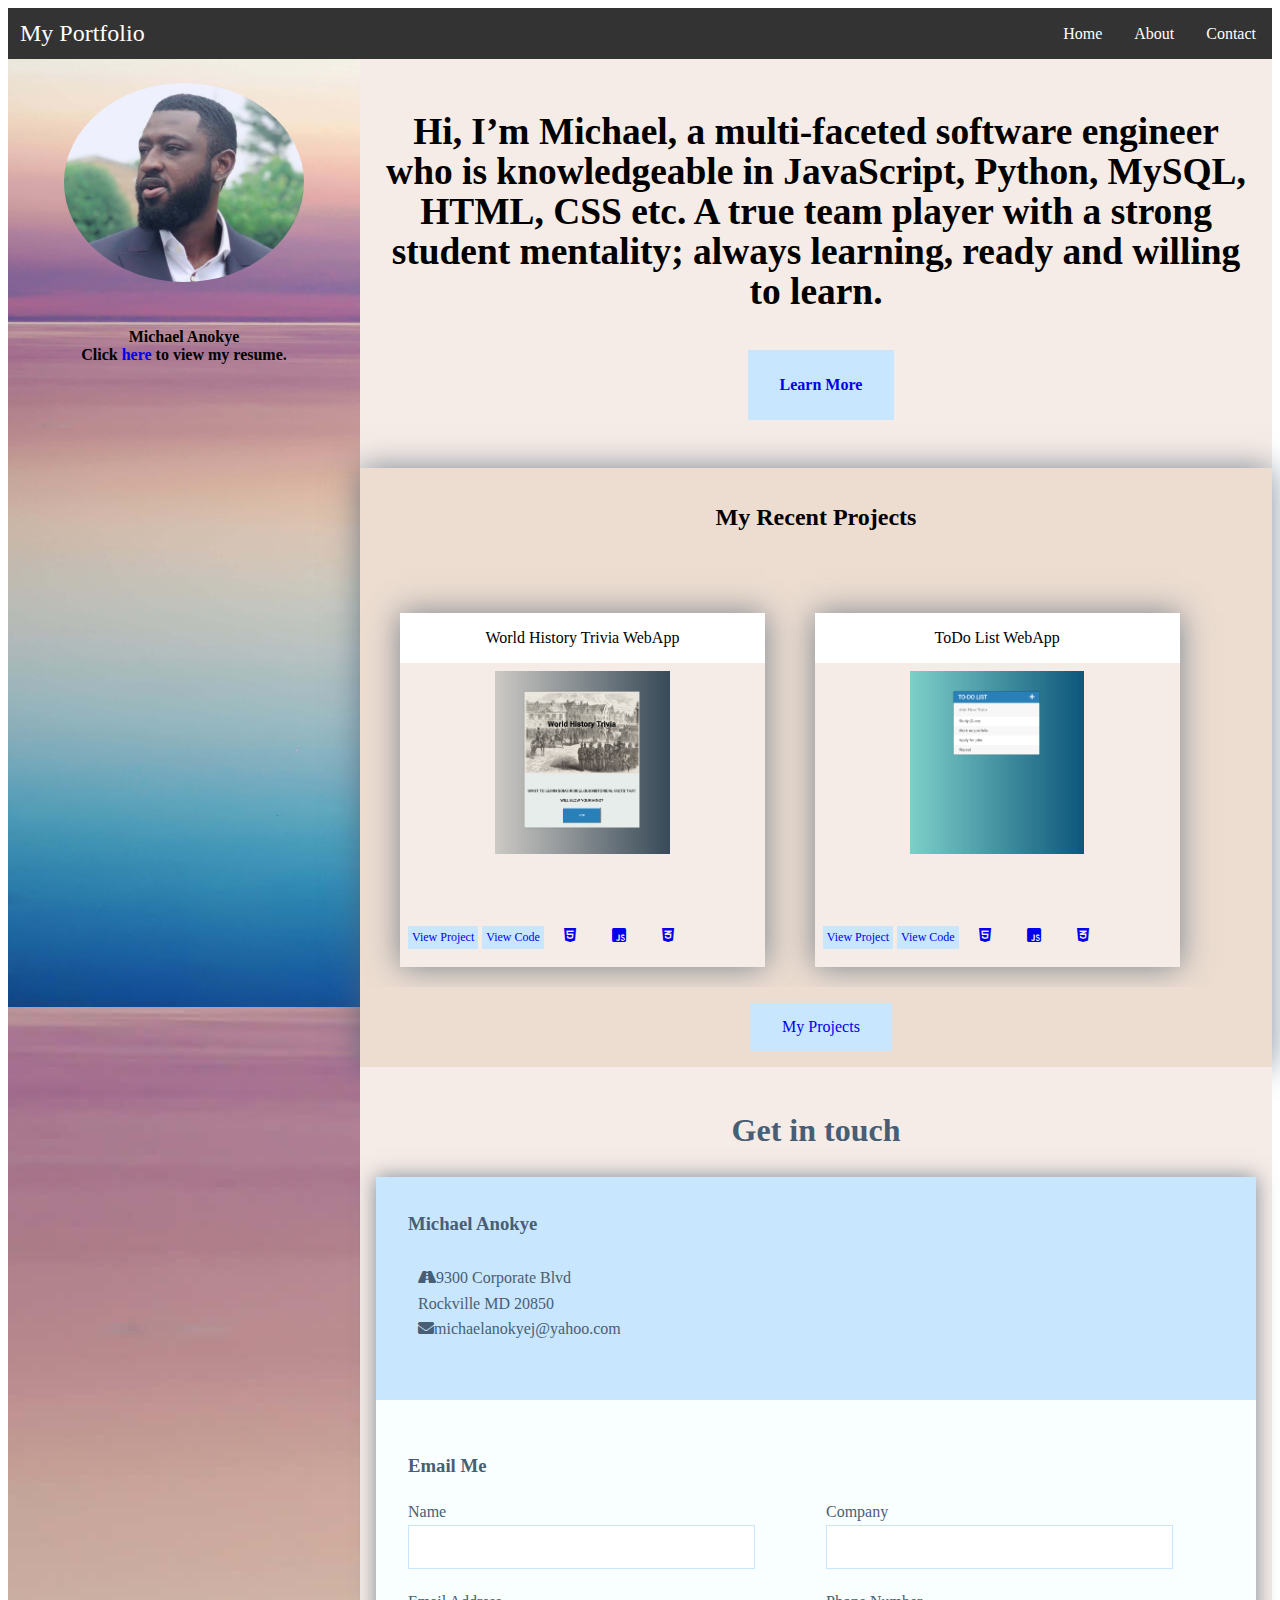
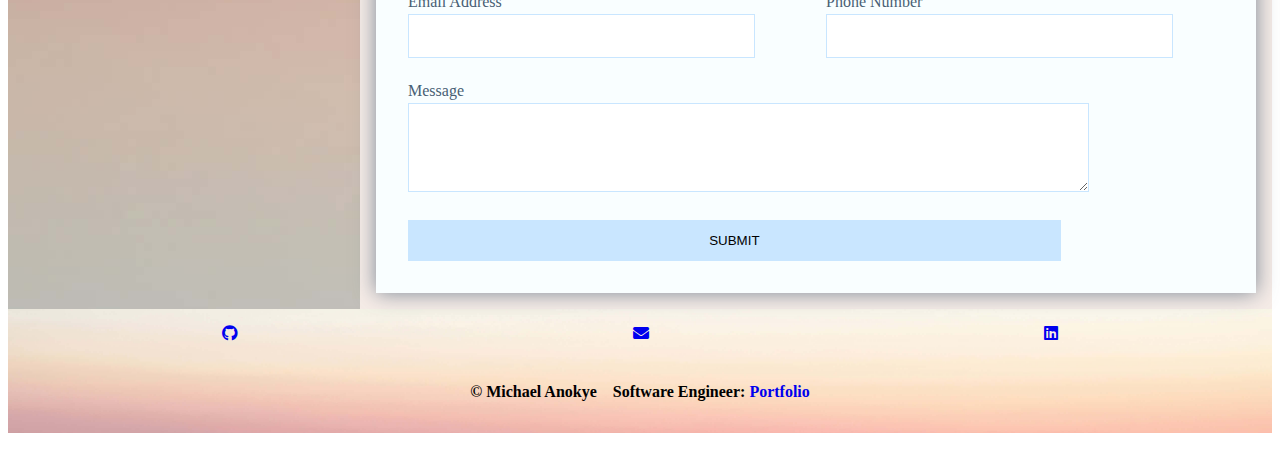
==== commit 80a7e03f: "final portfolio" ====
--- a/index.html
+++ b/index.html
@@ -159,13 +159,14 @@
         <footer>
         <div class="social">
             <ul class="socials">
-                <li class="center"><a href="https://github.com/michaelanokyej"><span class="label"><i class="fab fa-github"></i></span></a></li>
-                <li class="center"><a href="mailto:michaelanokyej@yahoo.com"><span class="label"><i class="fas fa-envelope"></i></span></a></li>
-                <li class="center"><a href="https://www.linkedin.com/in/michael-anokye-7125ba175/"><span class="label"><i class="fab fa-linkedin"></i></i></span></a></li>
+                <li class="center"><a href="https://github.com/michaelanokyej" target="_blank"><span class="label"><i class="fab fa-github"></i></span></a></li>
+                <li class="center"><a href="mailto:michaelanokyej@yahoo.com" target="_blank"><span class="label"><i class="fas fa-envelope"></i></span></a></li>
+                <li class="center"><a href="https://www.linkedin.com/in/michael-anokye-7125ba175/" target="_blank"><span class="label"><i class="fab fa-linkedin"></i></span></a></li>
             </ul>
             <ul class="copyright center">
                 <li>&copy; Michael Anokye</li><li>Software Engineer: <a target="_blank" href="https://github.com/michaelanokyej">Portfolio</a></li>
             </ul>
+        </div>
         </footer>
     </section>
 
--- a/assets/css/main.css
+++ b/assets/css/main.css
@@ -412,6 +412,15 @@
 		/* border-radius: 50%; */
 	  }
 
+	  div.bio{
+		font-size: 1.5rem;
+		line-height: 2rem;
+		/* font-weight: bold;
+		text-align: center;
+		background: #F6ECE7;
+		padding: 16px; */
+	}
+
 	div.projectContainer{
 	width: 100%;
 	overflow: hidden;
@@ -487,6 +496,11 @@
 /* DESKTOP SCREENS */
 
 @media screen and (min-width: 1024px){
+
+	div.bio{
+		font-size: 2rem;
+		line-height: 2.5rem;
+	}
 
 	#header .avatar {
 		/* display: block;
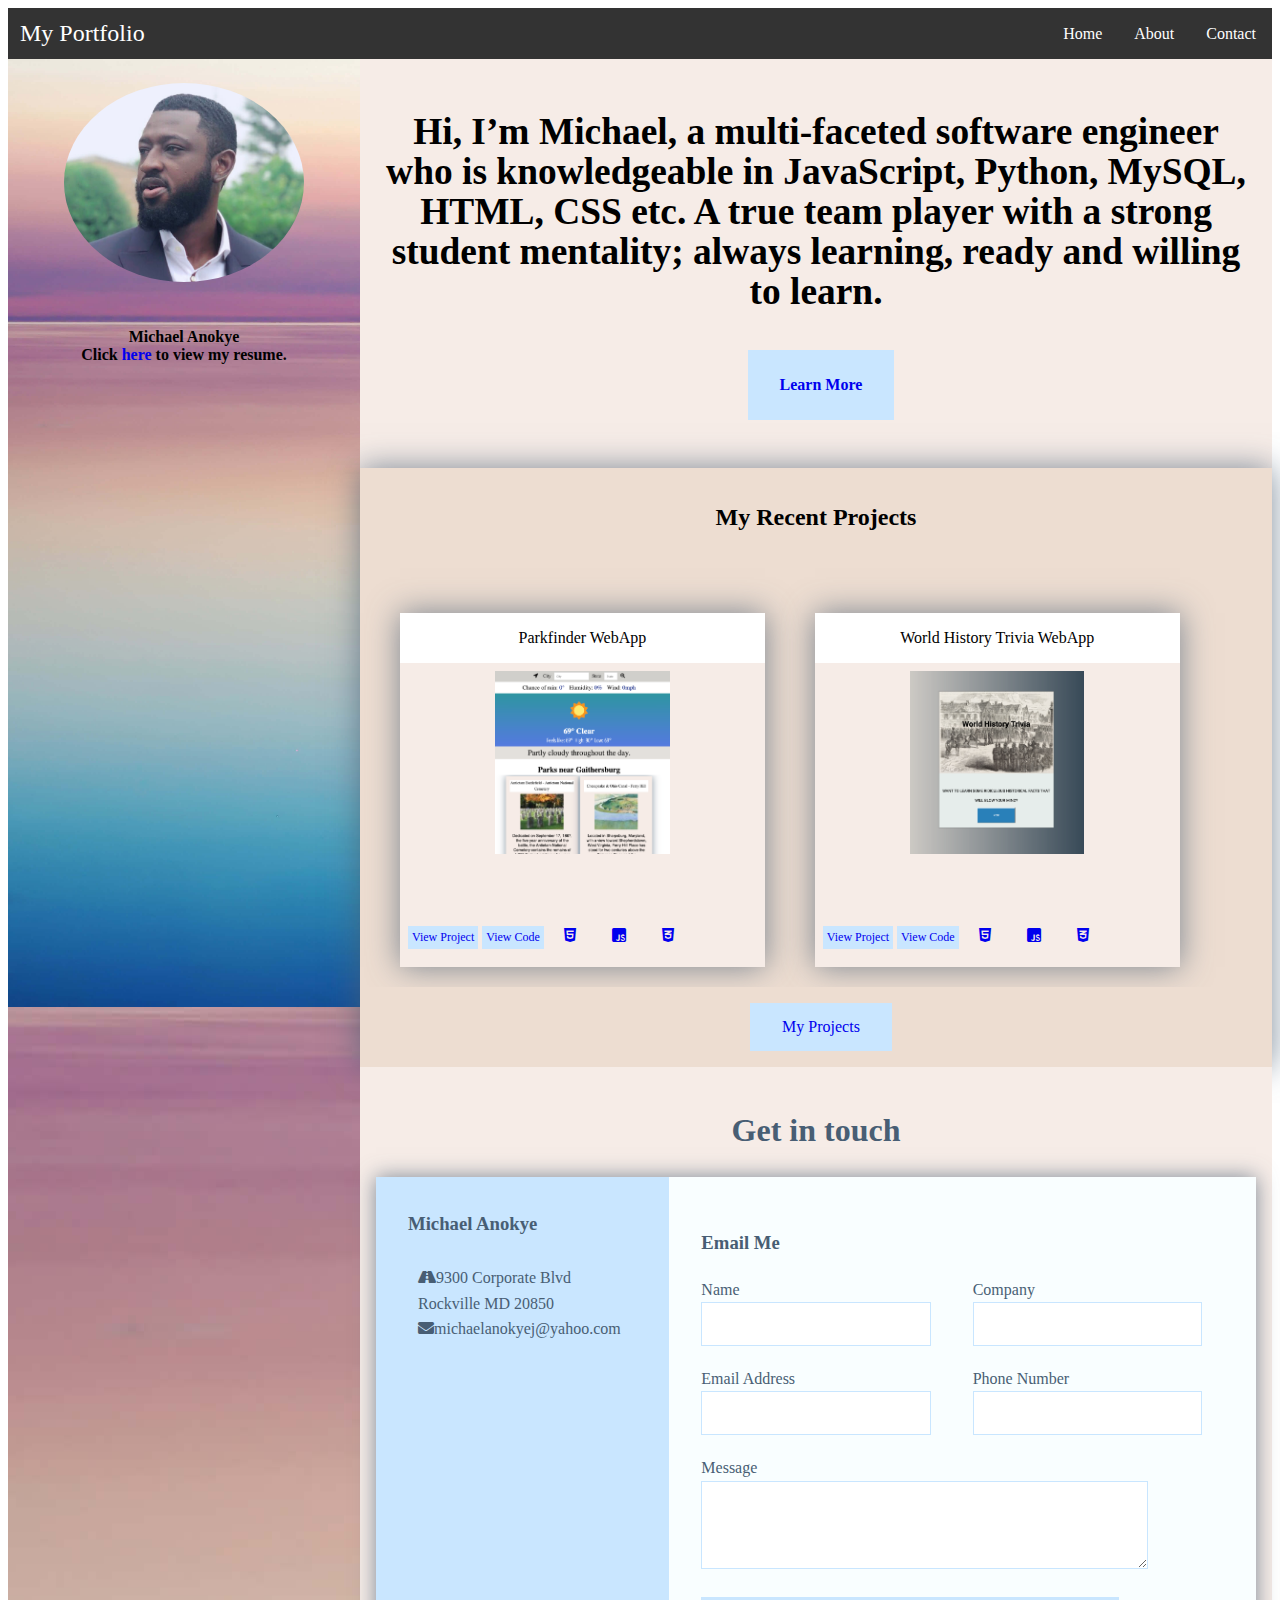
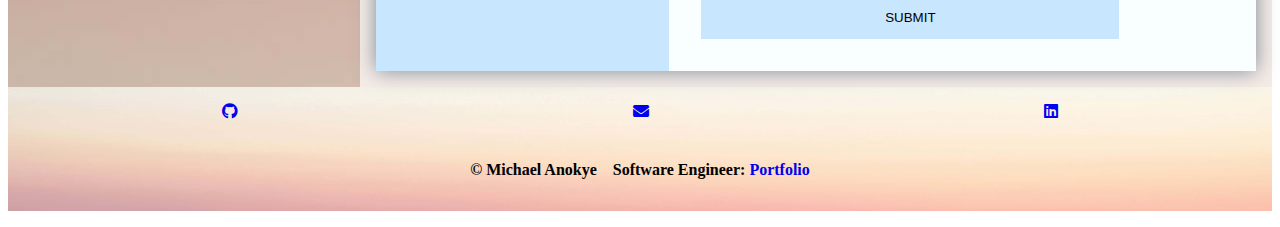
==== commit 10919019: "added park finder to portfolio" ====
--- a/index.html
+++ b/index.html
@@ -64,6 +64,25 @@
                 <div class="projectContainer">
                     <ul id="projectInfo">
                         <li class="projectLi"> 
+                            <div class="title">Parkfinder WebApp</div>
+                            <!-- <a href="projects/gallery.html" class="image fit" target="_blank"><img src="projects/gallery.gif" alt="picture of gallery website" /></a> -->
+                            <div class="imgWrapper">
+                            <img src="assets/images/parkfinder.png" alt="parkfinder screenshot" class="projectImage">
+                            </div>
+                            <div class="paraWrapper">
+                            <p class="center description">A WebApp that lets users search for national parks all around the US.</p>
+                            </div>
+                            <div class="project-links">
+                            <a href="https://michaelanokyej.github.io/parkfinder/" class ="projectButton center" target="_blank">View Project</a>
+                            <a href="https://github.com/michaelanokyej/parkfinder" class ="projectButton center" target="_blank">View Code</a>
+                            <a href="#"><i class="fab fa-html5"></i></a> 
+                            <a href="#"><i class="fab fa-js-square"></i></a> 
+                            <a href="#"><i class="fab fa-css3-alt"></i></a> 
+                            </div>
+                            <!-- <p class =" center projectButton">View <a href="https://michaelanokyej.github.io/quizapp/"> Project</a></p>  --> 
+                        </li>
+
+                        <li class="projectLi"> 
                             <div class="title">World History Trivia WebApp</div>
                             <!-- <a href="projects/gallery.html" class="image fit" target="_blank"><img src="projects/gallery.gif" alt="picture of gallery website" /></a> -->
                             <div class="imgWrapper">
@@ -80,24 +99,6 @@
                             <a href="#"><i class="fab fa-css3-alt"></i></a> 
                             </div>
                             <!-- <p class =" center projectButton">View <a href="https://michaelanokyej.github.io/quizapp/"> Project</a></p>  --> 
-                        </li>
-
-                        <li class="projectLi"> 
-                            <div class="title">ToDo List WebApp</div>
-                            <div class="imgWrapper">
-                             <img src="assets/images/todoList.png" alt="Todo List screenshot" class="projectImage" />
-                            </div>
-                           <div class="paraWrapper">
-                            <p class="center description">A very simple webApp to keep track of goals.</p>
-                            </div>
-                            <div class="project-links">
-                            <a href="https://michaelanokyej.github.io/toDoListProject/" class ="projectButton" target="_blank">View Project</a>
-                            <a href="https://github.com/michaelanokyej/toDoListProject" class ="projectButton" target="_blank">View Code</a>
-                            <a href="#"><i class="fab fa-html5"></i></a> 
-                            <a href="#"><i class="fab fa-js-square"></i></a> 
-                            <a href="#"><i class="fab fa-css3-alt"></i></a> 
-                            </div>
-                          <!--   <p class =" center projectButton">View <a href="https://michaelanokyej.github.io/toDoListProject/"> Project</a></p>  -->
                         </li>
                     </ul>
             </div>
--- a/assets/css/main.css
+++ b/assets/css/main.css
@@ -465,7 +465,7 @@
 		line-height: 15px;
 		/*background-color: white;*/
 		/* text-align: center; */
-	/* } */ */
+	/* } */ 
 
 	/* hr{
 		width: 80%;
